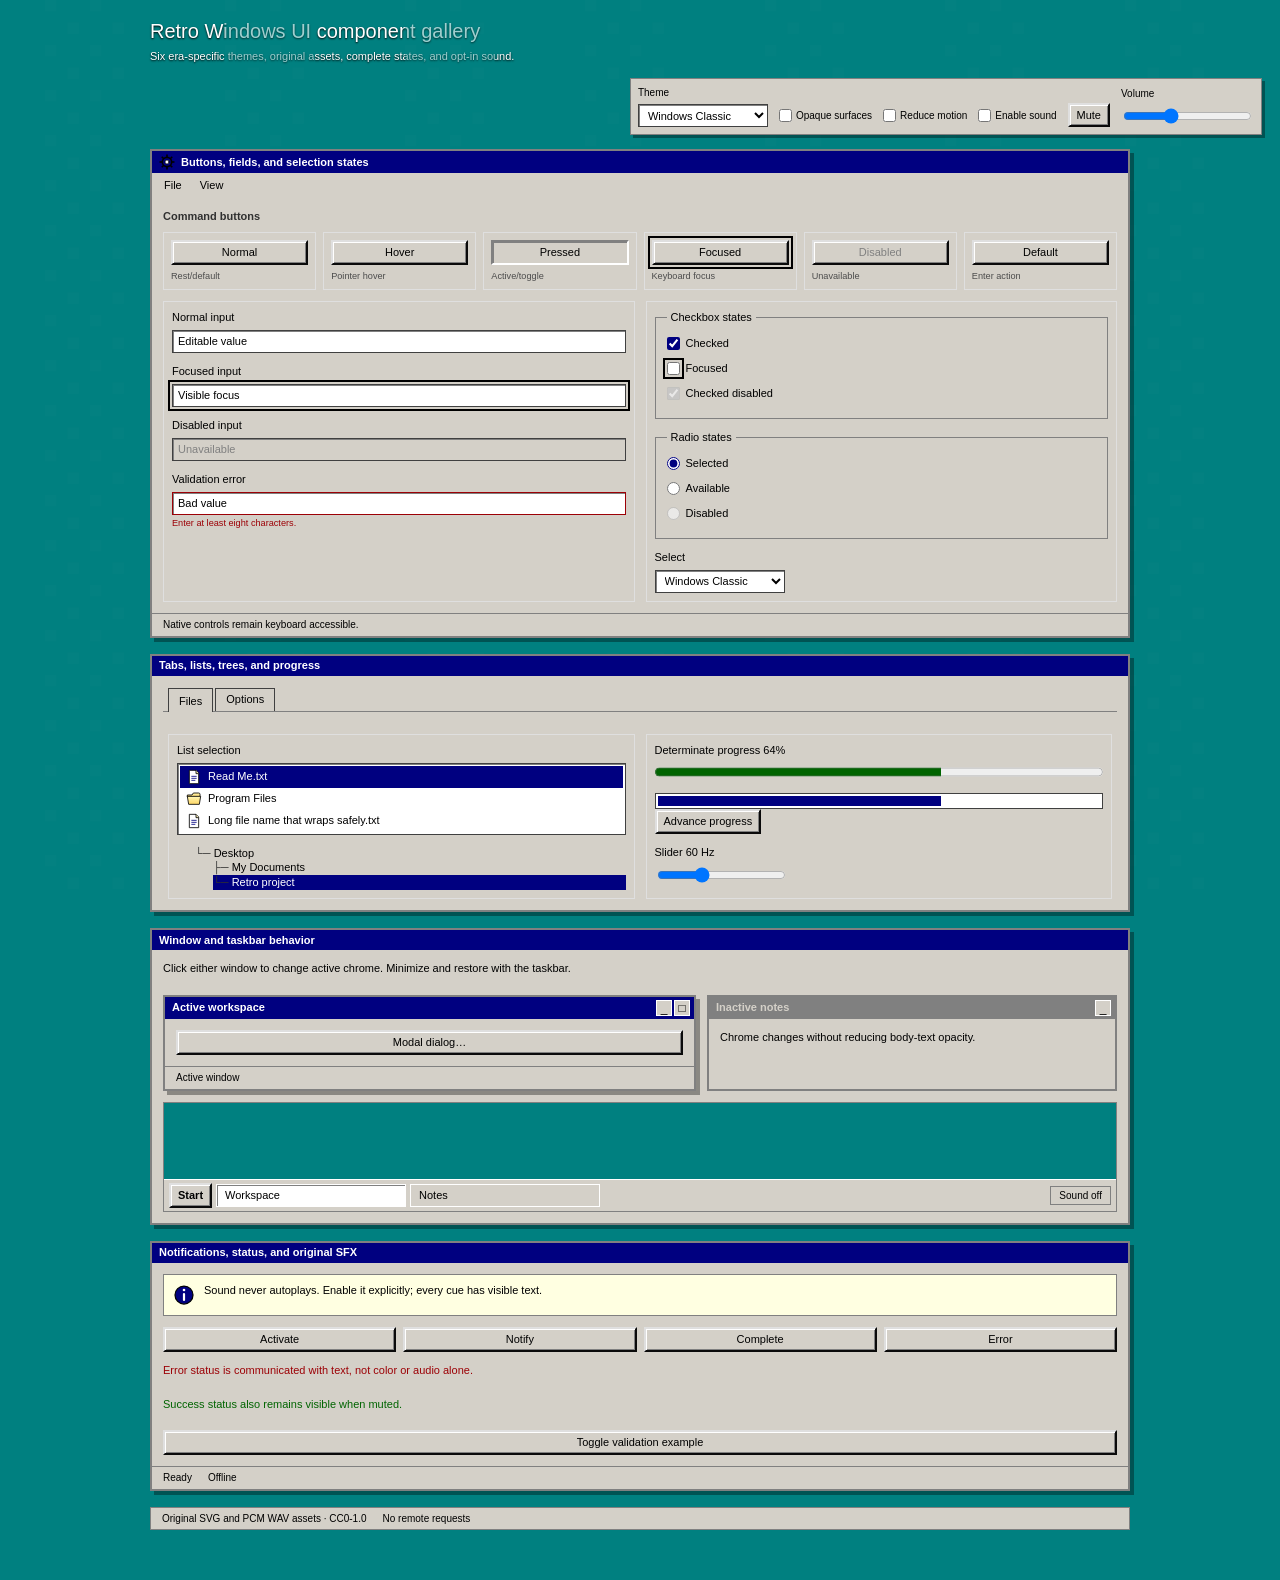
==== skills/retro-windows-ui/assets/gallery/index.html @ 2668fe07 "feat: add retro-windows-ui agent skill Portable, offline Agent Skill for faithful retro Windows UI w" ====
<!doctype html>
<html lang="en" data-theme="classic">
<head>
  <meta charset="utf-8">
  <meta name="viewport" content="width=device-width, initial-scale=1">
  <title>Retro Windows UI Component Gallery</title>
  <link rel="stylesheet" href="../tokens/themes.css">
  <link rel="stylesheet" href="../starter/starter.css">
  <link rel="stylesheet" href="gallery.css">
  <script src="../starter/starter.js" defer></script>
  <script src="gallery.js" defer></script>
</head>
<body>
  <main class="desktop" data-retro-app>
    <header class="gallery-heading">
      <h1>Retro Windows UI component gallery</h1>
      <p>Six era-specific themes, original assets, complete states, and opt-in sound.</p>
    </header>
    <aside class="preview-tools" aria-label="Gallery settings">
      <div class="field">
        <label for="theme-select">Theme</label>
        <select id="theme-select" data-theme-select>
          <option value="classic" selected>Windows Classic</option>
          <option value="xp-luna-blue">XP Luna Blue</option>
          <option value="xp-luna-olive">XP Luna Olive</option>
          <option value="xp-luna-silver">XP Luna Silver</option>
          <option value="windows-7-aero">Windows 7 Aero</option>
          <option value="windows-7-basic">Windows 7 Basic</option>
        </select>
      </div>
      <label class="check"><input id="reduced-transparency" type="checkbox" data-reduced-transparency-control> Opaque surfaces</label>
      <label class="check"><input id="reduced-motion" type="checkbox" data-reduced-motion-control> Reduce motion</label>
      <label class="check"><input id="sound-enabled" type="checkbox" data-sound-enable> Enable sound</label>
      <button class="button compact" id="mute-sound" type="button" data-mute aria-pressed="false">Mute</button>
      <div class="field"><label for="sound-volume">Volume</label><input id="sound-volume" type="range" min="0" max="100" value="35" data-volume></div>
    </aside>

    <section class="window gallery-section" aria-labelledby="controls-title" data-component="controls">
      <header class="titlebar"><img class="icon" data-icon="settings" src="../icons/classic/settings.svg" alt=""><h2 class="window-title" id="controls-title">Buttons, fields, and selection states</h2></header>
      <nav class="menubar" aria-label="Gallery menu">
        <div>
          <button class="menu-trigger" type="button" aria-expanded="false" aria-controls="file-menu">File</button>
          <div class="menu-popup" id="file-menu" role="menu" hidden>
            <button class="menu-item" role="menuitem" type="button" data-open-dialog>Open dialog…</button>
            <button class="menu-item" role="menuitem" type="button" data-feedback="Gallery settings saved" data-cue="complete">Save</button>
            <button class="menu-item" role="menuitem" type="button" disabled>Unavailable command</button>
          </div>
        </div>
        <div>
          <button class="menu-trigger" type="button" aria-expanded="false" aria-controls="view-menu">View</button>
          <div class="menu-popup" id="view-menu" role="menu" hidden>
            <button class="menu-item" role="menuitem" type="button" data-feedback="Compact view selected">Compact</button>
            <button class="menu-item" role="menuitem" type="button" data-feedback="Comfortable view selected">Comfortable</button>
          </div>
        </div>
      </nav>
      <div class="window-body">
        <div>
          <p class="component-label">Command buttons</p>
          <div class="state-grid">
            <div class="state-sample" data-state="normal"><button class="button" type="button" data-feedback="Normal button activated" data-cue="activate">Normal</button><small>Rest/default</small></div>
            <div class="state-sample" data-state="hover"><button class="button is-hover" type="button">Hover</button><small>Pointer hover</small></div>
            <div class="state-sample" data-state="pressed"><button class="button is-pressed" type="button" aria-pressed="true">Pressed</button><small>Active/toggle</small></div>
            <div class="state-sample" data-state="focused"><button class="button is-focused" type="button">Focused</button><small>Keyboard focus</small></div>
            <div class="state-sample" data-state="disabled"><button class="button" type="button" disabled>Disabled</button><small>Unavailable</small></div>
            <div class="state-sample" data-state="default"><button class="button default" type="button" data-feedback="Default action accepted" data-cue="complete">Default</button><small>Enter action</small></div>
          </div>
        </div>
        <div class="component-grid">
          <div class="component-panel">
            <div class="field" data-state="normal"><label for="normal-input">Normal input</label><input id="normal-input" type="text" value="Editable value"></div>
            <div class="field" data-state="focused"><label for="focus-input">Focused input</label><input id="focus-input" class="is-focused" type="text" value="Visible focus"></div>
            <div class="field" data-state="disabled"><label for="disabled-input">Disabled input</label><input id="disabled-input" type="text" value="Unavailable" disabled></div>
            <div class="field" data-state="error"><label for="error-input">Validation error</label><input id="error-input" class="is-error" type="text" value="Bad value" aria-invalid="true" aria-describedby="error-help"><small class="error-text" id="error-help">Enter at least eight characters.</small></div>
          </div>
          <div class="component-panel">
            <fieldset><legend>Checkbox states</legend>
              <label class="check" data-state="checked"><input type="checkbox" checked> Checked</label>
              <label class="check" data-state="focused"><input class="is-focused" type="checkbox"> Focused</label>
              <label class="check" data-state="disabled"><input type="checkbox" checked disabled> Checked disabled</label>
            </fieldset>
            <fieldset><legend>Radio states</legend>
              <label class="radio" data-state="selected"><input type="radio" name="gallery-radio" checked> Selected</label>
              <label class="radio"><input type="radio" name="gallery-radio"> Available</label>
              <label class="radio" data-state="disabled"><input type="radio" name="gallery-radio" disabled> Disabled</label>
            </fieldset>
            <div class="field"><label for="gallery-select">Select</label><select id="gallery-select"><option>Windows Classic</option><option>Windows XP</option><option>Windows 7</option></select></div>
          </div>
        </div>
      </div>
      <footer class="statusbar"><span>Native controls remain keyboard accessible.</span></footer>
    </section>

    <section class="window gallery-section" aria-labelledby="navigation-title" data-component="navigation">
      <header class="titlebar"><h2 class="window-title" id="navigation-title">Tabs, lists, trees, and progress</h2></header>
      <div class="window-body">
        <div class="tabs" role="tablist" aria-label="Navigation examples">
          <button class="tab" id="files-tab" type="button" role="tab" aria-selected="true" aria-controls="files-panel">Files</button>
          <button class="tab" id="options-tab" type="button" role="tab" aria-selected="false" aria-controls="options-panel" tabindex="-1">Options</button>
        </div>
        <section class="tab-panel" id="files-panel" role="tabpanel" aria-labelledby="files-tab">
          <div class="component-grid">
            <div class="component-panel">
              <span class="field-label" id="gallery-files-label">List selection</span>
              <ul class="listbox" role="listbox" aria-labelledby="gallery-files-label" tabindex="0" data-component="listbox">
                <li role="option" aria-selected="true"><img class="icon" data-icon="document" src="../icons/classic/document.svg" alt="">Read Me.txt</li>
                <li role="option" aria-selected="false"><img class="icon" data-icon="folder" src="../icons/classic/folder.svg" alt="">Program Files</li>
                <li role="option" aria-selected="false"><img class="icon" data-icon="document" src="../icons/classic/document.svg" alt="">Long file name that wraps safely.txt</li>
              </ul>
              <ul class="tree" aria-label="Tree example"><li>Desktop<ul class="tree"><li>My Documents</li><li class="is-selected" aria-current="true">Retro project</li></ul></li></ul>
            </div>
            <div class="component-panel">
              <div class="field"><label for="transfer-progress">Determinate progress <output id="progress-output">64%</output></label><progress id="transfer-progress" max="100" value="64">64%</progress></div>
              <div class="progress-track" aria-label="Gloss progress example"><div class="progress-fill"></div></div>
              <button class="button compact" type="button" data-progress>Advance progress</button>
              <div class="field" style="margin-top: 11px"><label for="refresh-rate">Slider <output id="refresh-output">60 Hz</output></label><input id="refresh-rate" type="range" min="30" max="120" value="60" data-output="refresh-output" data-suffix=" Hz"></div>
            </div>
          </div>
        </section>
        <section class="tab-panel" id="options-panel" role="tabpanel" aria-labelledby="options-tab" hidden>
          <p class="long-label">A selected tab stays connected to its panel. Arrow keys move between tabs, including labels that become long after localization.</p>
          <label class="check"><input type="checkbox" checked> Use period-appropriate compact spacing</label>
        </section>
      </div>
    </section>

    <section class="window gallery-section" aria-labelledby="windows-title" data-component="window-management">
      <header class="titlebar"><h2 class="window-title" id="windows-title">Window and taskbar behavior</h2></header>
      <div class="window-body">
        <p>Click either window to change active chrome. Minimize and restore with the taskbar.</p>
        <div class="window-pair">
          <section class="window active" data-window="gallery-main" aria-labelledby="main-window-title">
            <header class="titlebar"><h3 class="window-title" id="main-window-title">Active workspace</h3><div class="titlebar-actions"><button class="caption-button" type="button" data-window-action="minimize" aria-label="Minimize active workspace">_</button><button class="caption-button" type="button" data-window-action="maximize" aria-label="Maximize active workspace">□</button></div></header>
            <div class="window-body"><button class="button" type="button" data-open-dialog>Modal dialog…</button></div>
            <footer class="statusbar"><span>Active window</span></footer>
          </section>
          <section class="window inactive" data-window="gallery-notes" aria-labelledby="notes-window-title">
            <header class="titlebar"><h3 class="window-title" id="notes-window-title">Inactive notes</h3><div class="titlebar-actions"><button class="caption-button" type="button" data-window-action="minimize" aria-label="Minimize inactive notes">_</button></div></header>
            <div class="window-body"><p>Chrome changes without reducing body-text opacity.</p></div>
          </section>
        </div>
        <div class="gallery-taskbar-demo">
          <div class="taskbar" role="toolbar" aria-label="Taskbar example">
            <button class="button compact start-button" id="start-button" type="button" aria-expanded="false" aria-controls="start-menu">Start</button>
            <div class="taskbar-buttons"><button class="taskbar-button" type="button" data-task-window="gallery-main" aria-pressed="true">Workspace</button><button class="taskbar-button" type="button" data-task-window="gallery-notes" aria-pressed="false">Notes</button></div>
            <span class="tray" id="tray-status">Sound off</span>
          </div>
          <div class="menu-popup start-menu" id="start-menu" role="menu" hidden>
            <button class="menu-item" role="menuitem" type="button" data-open-dialog>Control Panel</button>
            <button class="menu-item" role="menuitem" type="button" data-feedback="Search selected" data-cue="activate">Search</button>
          </div>
        </div>
      </div>
    </section>

    <section class="window gallery-section" aria-labelledby="feedback-title" data-component="feedback">
      <header class="titlebar"><h2 class="window-title" id="feedback-title">Notifications, status, and original SFX</h2></header>
      <div class="window-body">
        <div class="notification"><img class="icon" data-icon="info" src="../icons/classic/info.svg" alt=""><span>Sound never autoplays. Enable it explicitly; every cue has visible text.</span></div>
        <div class="audio-matrix">
          <button class="button" type="button" data-feedback="Activation cue with visible status" data-cue="activate">Activate</button>
          <button class="button" type="button" data-feedback="Notification received" data-cue="notify">Notify</button>
          <button class="button" type="button" data-feedback="Operation completed" data-cue="complete">Complete</button>
          <button class="button" type="button" data-feedback="Error: the operation could not finish" data-cue="error">Error</button>
        </div>
        <p class="error-text" role="alert">Error status is communicated with text, not color or audio alone.</p>
        <p class="success-text" role="status">Success status also remains visible when muted.</p>
        <button class="button" type="button" data-show-error>Toggle validation example</button>
        <p id="dynamic-error" class="error-text" role="alert" hidden>Example validation message is now visible.</p>
      </div>
      <footer class="statusbar"><span id="status-message" role="status" aria-live="polite">Ready</span><span>Offline</span></footer>
    </section>

    <footer class="gallery-footer"><div class="statusbar"><span>Original SVG and PCM WAV assets · CC0-1.0</span><span>No remote requests</span></div></footer>
  </main>

  <dialog id="properties-dialog" aria-labelledby="dialog-title" data-component="dialog">
    <form method="dialog">
      <header class="titlebar"><h2 class="window-title" id="dialog-title">Modal Properties</h2></header>
      <div class="window-body">
        <div class="notification"><img class="icon" data-icon="info" src="../icons/classic/info.svg" alt=""><span>Tab and Shift+Tab stay inside. Escape cancels and returns focus.</span></div>
        <div class="field" style="margin-top: 11px"><label for="profile-name">Profile name</label><input id="profile-name" type="text" value="Retro workstation"></div>
        <div class="button-row"><button class="button default" value="ok" data-dialog-result="Profile saved" data-cue="complete">OK</button><button class="button" value="cancel" data-dialog-result="Changes cancelled">Cancel</button></div>
      </div>
    </form>
  </dialog>
</body>
</html>
---- skills/retro-windows-ui/assets/tokens/themes.css ----
/* Generated by tools/build_assets.py. Original CC0-1.0 theme values. */
:root { color-scheme: light; }

[data-theme="classic"] {
  --rw-font-ui: Tahoma, 'MS Sans Serif', Geneva, sans-serif;
  --rw-font-mono: 'Courier New', Courier, monospace;
  --rw-font-size: 11px;
  --rw-line-height: 1.35;
  --rw-title-size: 11px;
  --rw-title-weight: 700;
  --rw-small-size: 10px;
  --rw-surface-desktop: #008080;
  --rw-surface-window: #d4d0c8;
  --rw-surface-window-solid: #d4d0c8;
  --rw-surface-control: #d4d0c8;
  --rw-surface-input: #ffffff;
  --rw-surface-inset: #ffffff;
  --rw-surface-menu: #d4d0c8;
  --rw-surface-tooltip: #ffffe1;
  --rw-surface-overlay: rgb(0 0 0 / 35%);
  --rw-text-primary: #000000;
  --rw-text-secondary: #303030;
  --rw-text-muted: #4c4c4c;
  --rw-text-disabled: #808080;
  --rw-text-inverse: #ffffff;
  --rw-text-link: #000080;
  --rw-text-error: #9c0006;
  --rw-border-default: #404040;
  --rw-border-light: #ffffff;
  --rw-border-dark: #808080;
  --rw-border-shadow: #000000;
  --rw-border-highlight: #dfdfdf;
  --rw-bevel-outer-light: #dfdfdf;
  --rw-bevel-outer-dark: #0a0a0a;
  --rw-bevel-inner-light: #ffffff;
  --rw-bevel-inner-dark: #808080;
  --rw-bevel-pressed-light: #808080;
  --rw-bevel-pressed-dark: #ffffff;
  --rw-selection-background: #000080;
  --rw-selection-text: #ffffff;
  --rw-selection-inactive-background: #808080;
  --rw-selection-inactive-text: #ffffff;
  --rw-focus-color: #000000;
  --rw-focus-ring: 1px dotted #000000;
  --rw-focus-alternate: #ffffff;
  --rw-titlebar-active-background: #000080;
  --rw-titlebar-active-background-end: #000080;
  --rw-titlebar-active-text: #ffffff;
  --rw-titlebar-inactive-background: #808080;
  --rw-titlebar-inactive-background-end: #808080;
  --rw-titlebar-inactive-text: #d4d0c8;
  --rw-titlebar-button: #d4d0c8;
  --rw-titlebar-button-text: #000000;
  --rw-taskbar-background: #d4d0c8;
  --rw-taskbar-background-end: #d4d0c8;
  --rw-taskbar-text: #000000;
  --rw-taskbar-button: #d4d0c8;
  --rw-taskbar-active-button: #ffffff;
  --rw-taskbar-active-text: #000000;
  --rw-status-background: #d4d0c8;
  --rw-status-text: #000000;
  --rw-status-info: #000080;
  --rw-status-success: #006400;
  --rw-status-warning: #7f6000;
  --rw-status-error: #9c0006;
  --rw-control-height: 23px;
  --rw-border-width: 2px;
  --rw-bevel-width: 2px;
  --rw-titlebar-height: 20px;
  --rw-titlebar-button-size: 16px;
  --rw-taskbar-height: 30px;
  --rw-icon-size: 24px;
  --rw-checkbox-size: 13px;
  --rw-scrollbar-width: 16px;
  --rw-menu-min-width: 176px;
  --rw-focus-offset: 2px;
  --rw-space-unit: 4px;
  --rw-space-xs: 2px;
  --rw-space-sm: 4px;
  --rw-space-md: 8px;
  --rw-space-lg: 12px;
  --rw-space-xl: 16px;
  --rw-space-xxl: 24px;
  --rw-radius-none: 0px;
  --rw-radius-control: 0px;
  --rw-radius-window: 0px;
  --rw-radius-menu: 0px;
  --rw-radius-selection: 0px;
  --rw-gradient-desktop: #008080;
  --rw-gradient-title-active: none;
  --rw-gradient-title-inactive: none;
  --rw-gradient-button: none;
  --rw-gradient-taskbar: none;
  --rw-gradient-selection: none;
  --rw-gradient-progress: none;
  --rw-shadow-window: 4px 4px 0 rgb(0 0 0 / 35%);
  --rw-shadow-menu: 3px 3px 0 rgb(0 0 0 / 35%);
  --rw-shadow-focus: none;
  --rw-shadow-dialog: 6px 6px 0 rgb(0 0 0 / 40%);
  --rw-motion-fast: 0ms;
  --rw-motion-normal: 0ms;
  --rw-motion-slow: 0ms;
  --rw-motion-easing: linear;
  --rw-texture: url("../textures/classic.svg");
  --rw-backdrop-filter: none;
  --rw-control-style: bevel;
}

[data-theme="xp-luna-blue"] {
  --rw-font-ui: Tahoma, 'MS Sans Serif', Geneva, sans-serif;
  --rw-font-mono: 'Courier New', Courier, monospace;
  --rw-font-size: 11px;
  --rw-line-height: 1.35;
  --rw-title-size: 12px;
  --rw-title-weight: 700;
  --rw-small-size: 10px;
  --rw-surface-desktop: #245edb;
  --rw-surface-window: #ece9d8;
  --rw-surface-window-solid: #ece9d8;
  --rw-surface-control: #f8f8f2;
  --rw-surface-input: #ffffff;
  --rw-surface-inset: #ffffff;
  --rw-surface-menu: #ffffff;
  --rw-surface-tooltip: #ffffe1;
  --rw-surface-overlay: rgb(0 0 0 / 32%);
  --rw-text-primary: #101010;
  --rw-text-secondary: #3e3e38;
  --rw-text-muted: #55554e;
  --rw-text-disabled: #8b8b80;
  --rw-text-inverse: #ffffff;
  --rw-text-link: #0645ad;
  --rw-text-error: #a40000;
  --rw-border-default: #7f9db9;
  --rw-border-light: #ffffff;
  --rw-border-dark: #0a246a;
  --rw-border-shadow: #5d5d55;
  --rw-border-highlight: #eef4fb;
  --rw-bevel-outer-light: #ffffff;
  --rw-bevel-outer-dark: #0a246a;
  --rw-bevel-inner-light: #eef4fb;
  --rw-bevel-inner-dark: #b8b8aa;
  --rw-bevel-pressed-light: #0a246a;
  --rw-bevel-pressed-dark: #ffffff;
  --rw-selection-background: #0058e6;
  --rw-selection-text: #ffffff;
  --rw-selection-inactive-background: #c5c5ba;
  --rw-selection-inactive-text: #3d3d38;
  --rw-focus-color: #0058e6;
  --rw-focus-ring: 1px dotted #0a246a;
  --rw-focus-alternate: #ffffff;
  --rw-titlebar-active-background: #0058e6;
  --rw-titlebar-active-background-end: #3a93ff;
  --rw-titlebar-active-text: #ffffff;
  --rw-titlebar-inactive-background: #c8c8bd;
  --rw-titlebar-inactive-background-end: #f3f3ed;
  --rw-titlebar-inactive-text: #5e5e58;
  --rw-titlebar-button: #3a93ff;
  --rw-titlebar-button-text: #ffffff;
  --rw-taskbar-background: #245edb;
  --rw-taskbar-background-end: #3f8cf3;
  --rw-taskbar-text: #ffffff;
  --rw-taskbar-button: #3f8cf3;
  --rw-taskbar-active-button: #0a246a;
  --rw-taskbar-active-text: #ffffff;
  --rw-status-background: #ece9d8;
  --rw-status-text: #101010;
  --rw-status-info: #0058e6;
  --rw-status-success: #287a1e;
  --rw-status-warning: #7a5200;
  --rw-status-error: #a40000;
  --rw-control-height: 23px;
  --rw-border-width: 1px;
  --rw-bevel-width: 1px;
  --rw-titlebar-height: 28px;
  --rw-titlebar-button-size: 21px;
  --rw-taskbar-height: 34px;
  --rw-icon-size: 24px;
  --rw-checkbox-size: 14px;
  --rw-scrollbar-width: 16px;
  --rw-menu-min-width: 176px;
  --rw-focus-offset: 3px;
  --rw-space-unit: 4px;
  --rw-space-xs: 2px;
  --rw-space-sm: 4px;
  --rw-space-md: 8px;
  --rw-space-lg: 12px;
  --rw-space-xl: 16px;
  --rw-space-xxl: 24px;
  --rw-radius-none: 0px;
  --rw-radius-control: 4px;
  --rw-radius-window: 8px;
  --rw-radius-menu: 3px;
  --rw-radius-selection: 2px;
  --rw-gradient-desktop: linear-gradient(135deg, #0a246a, #245edb 55%, #eef4fb);
  --rw-gradient-title-active: linear-gradient(180deg, #3a93ff 0%, #0058e6 45%, #0a246a 100%);
  --rw-gradient-title-inactive: linear-gradient(180deg, #f3f3ed 0%, #c8c8bd 55%, #a8a89e 100%);
  --rw-gradient-button: linear-gradient(180deg, #ffffff 0%, #f4f4ed 42%, #dcdcd1 100%);
  --rw-gradient-taskbar: linear-gradient(180deg, #3f8cf3 0%, #245edb 48%, #0a246a 100%);
  --rw-gradient-selection: linear-gradient(180deg, #3a93ff, #0058e6);
  --rw-gradient-progress: linear-gradient(180deg, #b5ef8a, #42a52c 55%, #237a18);
  --rw-shadow-window: 3px 5px 12px rgb(0 0 0 / 42%);
  --rw-shadow-menu: 3px 4px 8px rgb(0 0 0 / 35%);
  --rw-shadow-focus: 0 0 0 2px #eef4fb;
  --rw-shadow-dialog: 5px 8px 18px rgb(0 0 0 / 42%);
  --rw-motion-fast: 80ms;
  --rw-motion-normal: 140ms;
  --rw-motion-slow: 220ms;
  --rw-motion-easing: ease-out;
  --rw-texture: url("../textures/xp-luna-blue.svg");
  --rw-backdrop-filter: none;
  --rw-control-style: rounded;
}

[data-theme="xp-luna-olive"] {
  --rw-font-ui: Tahoma, 'MS Sans Serif', Geneva, sans-serif;
  --rw-font-mono: 'Courier New', Courier, monospace;
  --rw-font-size: 11px;
  --rw-line-height: 1.35;
  --rw-title-size: 12px;
  --rw-title-weight: 700;
  --rw-small-size: 10px;
  --rw-surface-desktop: #658c3b;
  --rw-surface-window: #ece9d8;
  --rw-surface-window-solid: #ece9d8;
  --rw-surface-control: #f8f8f2;
  --rw-surface-input: #ffffff;
  --rw-surface-inset: #ffffff;
  --rw-surface-menu: #ffffff;
  --rw-surface-tooltip: #ffffe1;
  --rw-surface-overlay: rgb(0 0 0 / 32%);
  --rw-text-primary: #101010;
  --rw-text-secondary: #3e3e38;
  --rw-text-muted: #55554e;
  --rw-text-disabled: #8b8b80;
  --rw-text-inverse: #ffffff;
  --rw-text-link: #0645ad;
  --rw-text-error: #a40000;
  --rw-border-default: #253818;
  --rw-border-light: #ffffff;
  --rw-border-dark: #253818;
  --rw-border-shadow: #5d5d55;
  --rw-border-highlight: #f1f4e9;
  --rw-bevel-outer-light: #ffffff;
  --rw-bevel-outer-dark: #253818;
  --rw-bevel-inner-light: #f1f4e9;
  --rw-bevel-inner-dark: #b8b8aa;
  --rw-bevel-pressed-light: #253818;
  --rw-bevel-pressed-dark: #ffffff;
  --rw-selection-background: #6f8f3e;
  --rw-selection-text: #ffffff;
  --rw-selection-inactive-background: #c5c5ba;
  --rw-selection-inactive-text: #3d3d38;
  --rw-focus-color: #6f8f3e;
  --rw-focus-ring: 1px dotted #253818;
  --rw-focus-alternate: #ffffff;
  --rw-titlebar-active-background: #6f8f3e;
  --rw-titlebar-active-background-end: #a9bd7d;
  --rw-titlebar-active-text: #ffffff;
  --rw-titlebar-inactive-background: #c8c8bd;
  --rw-titlebar-inactive-background-end: #f3f3ed;
  --rw-titlebar-inactive-text: #5e5e58;
  --rw-titlebar-button: #a9bd7d;
  --rw-titlebar-button-text: #ffffff;
  --rw-taskbar-background: #658c3b;
  --rw-taskbar-background-end: #9eb86d;
  --rw-taskbar-text: #ffffff;
  --rw-taskbar-button: #9eb86d;
  --rw-taskbar-active-button: #253818;
  --rw-taskbar-active-text: #ffffff;
  --rw-status-background: #ece9d8;
  --rw-status-text: #101010;
  --rw-status-info: #6f8f3e;
  --rw-status-success: #287a1e;
  --rw-status-warning: #7a5200;
  --rw-status-error: #a40000;
  --rw-control-height: 23px;
  --rw-border-width: 1px;
  --rw-bevel-width: 1px;
  --rw-titlebar-height: 28px;
  --rw-titlebar-button-size: 21px;
  --rw-taskbar-height: 34px;
  --rw-icon-size: 24px;
  --rw-checkbox-size: 14px;
  --rw-scrollbar-width: 16px;
  --rw-menu-min-width: 176px;
  --rw-focus-offset: 3px;
  --rw-space-unit: 4px;
  --rw-space-xs: 2px;
  --rw-space-sm: 4px;
  --rw-space-md: 8px;
  --rw-space-lg: 12px;
  --rw-space-xl: 16px;
  --rw-space-xxl: 24px;
  --rw-radius-none: 0px;
  --rw-radius-control: 4px;
  --rw-radius-window: 8px;
  --rw-radius-menu: 3px;
  --rw-radius-selection: 2px;
  --rw-gradient-desktop: linear-gradient(135deg, #253818, #658c3b 55%, #f1f4e9);
  --rw-gradient-title-active: linear-gradient(180deg, #a9bd7d 0%, #6f8f3e 45%, #253818 100%);
  --rw-gradient-title-inactive: linear-gradient(180deg, #f3f3ed 0%, #c8c8bd 55%, #a8a89e 100%);
  --rw-gradient-button: linear-gradient(180deg, #ffffff 0%, #f4f4ed 42%, #dcdcd1 100%);
  --rw-gradient-taskbar: linear-gradient(180deg, #9eb86d 0%, #658c3b 48%, #253818 100%);
  --rw-gradient-selection: linear-gradient(180deg, #a9bd7d, #6f8f3e);
  --rw-gradient-progress: linear-gradient(180deg, #b5ef8a, #42a52c 55%, #237a18);
  --rw-shadow-window: 3px 5px 12px rgb(0 0 0 / 42%);
  --rw-shadow-menu: 3px 4px 8px rgb(0 0 0 / 35%);
  --rw-shadow-focus: 0 0 0 2px #f1f4e9;
  --rw-shadow-dialog: 5px 8px 18px rgb(0 0 0 / 42%);
  --rw-motion-fast: 80ms;
  --rw-motion-normal: 140ms;
  --rw-motion-slow: 220ms;
  --rw-motion-easing: ease-out;
  --rw-texture: url("../textures/xp-luna-olive.svg");
  --rw-backdrop-filter: none;
  --rw-control-style: rounded;
}

[data-theme="xp-luna-silver"] {
  --rw-font-ui: Tahoma, 'MS Sans Serif', Geneva, sans-serif;
  --rw-font-mono: 'Courier New', Courier, monospace;
  --rw-font-size: 11px;
  --rw-line-height: 1.35;
  --rw-title-size: 12px;
  --rw-title-weight: 700;
  --rw-small-size: 10px;
  --rw-surface-desktop: #8d8da7;
  --rw-surface-window: #ece9d8;
  --rw-surface-window-solid: #ece9d8;
  --rw-surface-control: #f8f8f2;
  --rw-surface-input: #ffffff;
  --rw-surface-inset: #ffffff;
  --rw-surface-menu: #ffffff;
  --rw-surface-tooltip: #ffffe1;
  --rw-surface-overlay: rgb(0 0 0 / 32%);
  --rw-text-primary: #101010;
  --rw-text-secondary: #3e3e38;
  --rw-text-muted: #55554e;
  --rw-text-disabled: #8b8b80;
  --rw-text-inverse: #ffffff;
  --rw-text-link: #0645ad;
  --rw-text-error: #a40000;
  --rw-border-default: #182036;
  --rw-border-light: #ffffff;
  --rw-border-dark: #182036;
  --rw-border-shadow: #5d5d55;
  --rw-border-highlight: #f5f5f8;
  --rw-bevel-outer-light: #ffffff;
  --rw-bevel-outer-dark: #182036;
  --rw-bevel-inner-light: #f5f5f8;
  --rw-bevel-inner-dark: #b8b8aa;
  --rw-bevel-pressed-light: #182036;
  --rw-bevel-pressed-dark: #ffffff;
  --rw-selection-background: #8d8da7;
  --rw-selection-text: #10182c;
  --rw-selection-inactive-background: #c5c5ba;
  --rw-selection-inactive-text: #3d3d38;
  --rw-focus-color: #303b6c;
  --rw-focus-ring: 1px dotted #182036;
  --rw-focus-alternate: #ffffff;
  --rw-titlebar-active-background: #8d8da7;
  --rw-titlebar-active-background-end: #c7c7d4;
  --rw-titlebar-active-text: #10182c;
  --rw-titlebar-inactive-background: #c8c8bd;
  --rw-titlebar-inactive-background-end: #f3f3ed;
  --rw-titlebar-inactive-text: #5e5e58;
  --rw-titlebar-button: #e8e8ef;
  --rw-titlebar-button-text: #10182c;
  --rw-taskbar-background: #8d8da7;
  --rw-taskbar-background-end: #e3e3ed;
  --rw-taskbar-text: #ffffff;
  --rw-taskbar-button: #e3e3ed;
  --rw-taskbar-active-button: #182036;
  --rw-taskbar-active-text: #ffffff;
  --rw-status-background: #ece9d8;
  --rw-status-text: #101010;
  --rw-status-info: #8d8da7;
  --rw-status-success: #287a1e;
  --rw-status-warning: #7a5200;
  --rw-status-error: #a40000;
  --rw-control-height: 23px;
  --rw-border-width: 1px;
  --rw-bevel-width: 1px;
  --rw-titlebar-height: 28px;
  --rw-titlebar-button-size: 21px;
  --rw-taskbar-height: 34px;
  --rw-icon-size: 24px;
  --rw-checkbox-size: 14px;
  --rw-scrollbar-width: 16px;
  --rw-menu-min-width: 176px;
  --rw-focus-offset: 3px;
  --rw-space-unit: 4px;
  --rw-space-xs: 2px;
  --rw-space-sm: 4px;
  --rw-space-md: 8px;
  --rw-space-lg: 12px;
  --rw-space-xl: 16px;
  --rw-space-xxl: 24px;
  --rw-radius-none: 0px;
  --rw-radius-control: 4px;
  --rw-radius-window: 8px;
  --rw-radius-menu: 3px;
  --rw-radius-selection: 2px;
  --rw-gradient-desktop: linear-gradient(135deg, #182036, #8d8da7 55%, #f5f5f8);
  --rw-gradient-title-active: linear-gradient(180deg, #e3e3ed 0%, #c7c7d4 45%, #8d8da7 100%);
  --rw-gradient-title-inactive: linear-gradient(180deg, #f3f3ed 0%, #c8c8bd 55%, #a8a89e 100%);
  --rw-gradient-button: linear-gradient(180deg, #ffffff 0%, #f4f4ed 42%, #dcdcd1 100%);
  --rw-gradient-taskbar: linear-gradient(180deg, #e3e3ed 0%, #8d8da7 48%, #182036 100%);
  --rw-gradient-selection: linear-gradient(180deg, #c7c7d4, #8d8da7);
  --rw-gradient-progress: linear-gradient(180deg, #b5ef8a, #42a52c 55%, #237a18);
  --rw-shadow-window: 3px 5px 12px rgb(0 0 0 / 42%);
  --rw-shadow-menu: 3px 4px 8px rgb(0 0 0 / 35%);
  --rw-shadow-focus: 0 0 0 2px #f5f5f8;
  --rw-shadow-dialog: 5px 8px 18px rgb(0 0 0 / 42%);
  --rw-motion-fast: 80ms;
  --rw-motion-normal: 140ms;
  --rw-motion-slow: 220ms;
  --rw-motion-easing: ease-out;
  --rw-texture: url("../textures/xp-luna-silver.svg");
  --rw-backdrop-filter: none;
  --rw-control-style: rounded;
}

[data-theme="windows-7-aero"] {
  --rw-font-ui: 'Segoe UI', Tahoma, Geneva, sans-serif;
  --rw-font-mono: 'Courier New', Courier, monospace;
  --rw-font-size: 12px;
  --rw-line-height: 1.4;
  --rw-title-size: 12px;
  --rw-title-weight: 400;
  --rw-small-size: 10px;
  --rw-surface-desktop: #214f70;
  --rw-surface-window: rgb(239 248 252 / 82%);
  --rw-surface-window-solid: #eef3f5;
  --rw-surface-control: #f4f8fa;
  --rw-surface-input: #ffffff;
  --rw-surface-inset: #ffffff;
  --rw-surface-menu: rgb(248 252 255 / 94%);
  --rw-surface-tooltip: #ffffe1;
  --rw-surface-overlay: rgb(3 18 30 / 42%);
  --rw-text-primary: #17232b;
  --rw-text-secondary: #34444e;
  --rw-text-muted: #4d5b63;
  --rw-text-disabled: #7b858a;
  --rw-text-inverse: #ffffff;
  --rw-text-link: #0645ad;
  --rw-text-error: #a40000;
  --rw-border-default: #6f8794;
  --rw-border-light: #ffffff;
  --rw-border-dark: #365265;
  --rw-border-shadow: #243b49;
  --rw-border-highlight: #d9f0fa;
  --rw-bevel-outer-light: #ffffff;
  --rw-bevel-outer-dark: #547487;
  --rw-bevel-inner-light: #eaf8ff;
  --rw-bevel-inner-dark: #9db6c4;
  --rw-bevel-pressed-light: #7faabd;
  --rw-bevel-pressed-dark: #ffffff;
  --rw-selection-background: #b7def3;
  --rw-selection-text: #102b40;
  --rw-selection-inactive-background: #d7dde0;
  --rw-selection-inactive-text: #4b555b;
  --rw-focus-color: #177da8;
  --rw-focus-ring: 1px dotted #176785;
  --rw-focus-alternate: #ffffff;
  --rw-titlebar-active-background: rgb(220 240 250 / 66%);
  --rw-titlebar-active-background-end: #a8d2e5;
  --rw-titlebar-active-text: #102b40;
  --rw-titlebar-inactive-background: #d5dde1;
  --rw-titlebar-inactive-background-end: #edf1f3;
  --rw-titlebar-inactive-text: #53616a;
  --rw-titlebar-button: #d7edf6;
  --rw-titlebar-button-text: #17394e;
  --rw-taskbar-background: rgb(15 35 50 / 86%);
  --rw-taskbar-background-end: #527b93;
  --rw-taskbar-text: #ffffff;
  --rw-taskbar-button: #416a84;
  --rw-taskbar-active-button: #7298ad;
  --rw-taskbar-active-text: #ffffff;
  --rw-status-background: #e5f0f5;
  --rw-status-text: #17232b;
  --rw-status-info: #146b91;
  --rw-status-success: #26732d;
  --rw-status-warning: #795400;
  --rw-status-error: #a40000;
  --rw-control-height: 23px;
  --rw-border-width: 1px;
  --rw-bevel-width: 1px;
  --rw-titlebar-height: 30px;
  --rw-titlebar-button-size: 28px;
  --rw-taskbar-height: 40px;
  --rw-icon-size: 24px;
  --rw-checkbox-size: 15px;
  --rw-scrollbar-width: 17px;
  --rw-menu-min-width: 176px;
  --rw-focus-offset: 3px;
  --rw-space-unit: 4px;
  --rw-space-xs: 2px;
  --rw-space-sm: 4px;
  --rw-space-md: 8px;
  --rw-space-lg: 12px;
  --rw-space-xl: 16px;
  --rw-space-xxl: 24px;
  --rw-radius-none: 0px;
  --rw-radius-control: 3px;
  --rw-radius-window: 8px;
  --rw-radius-menu: 4px;
  --rw-radius-selection: 2px;
  --rw-gradient-desktop: radial-gradient(circle at 70% 20%, #4c89a9 0%, #214f70 42%, #102f4b 100%);
  --rw-gradient-title-active: linear-gradient(135deg, rgb(255 255 255 / 78%), rgb(174 217 237 / 42%));
  --rw-gradient-title-inactive: linear-gradient(180deg, rgb(242 246 248 / 72%), rgb(204 214 220 / 55%));
  --rw-gradient-button: linear-gradient(180deg, rgb(255 255 255 / 92%), rgb(218 235 244 / 76%));
  --rw-gradient-taskbar: linear-gradient(180deg, rgb(93 133 156 / 60%), rgb(7 23 35 / 90%));
  --rw-gradient-selection: linear-gradient(180deg, #dceffc, #a9d7f2);
  --rw-gradient-progress: linear-gradient(180deg, #a9e9f5, #2ca8ca 55%, #167a9c);
  --rw-shadow-window: 0 12px 36px rgb(0 15 28 / 48%), 0 0 0 1px rgb(255 255 255 / 38%);
  --rw-shadow-menu: 0 6px 18px rgb(0 0 0 / 32%);
  --rw-shadow-focus: 0 0 5px rgb(77 177 220 / 75%);
  --rw-shadow-dialog: 0 16px 42px rgb(0 0 0 / 48%);
  --rw-motion-fast: 100ms;
  --rw-motion-normal: 180ms;
  --rw-motion-slow: 280ms;
  --rw-motion-easing: cubic-bezier(.2,.7,.2,1);
  --rw-texture: url("../textures/windows-7-aero.svg");
  --rw-backdrop-filter: blur(12px) saturate(125%);
  --rw-control-style: glass;
}

[data-theme="windows-7-basic"] {
  --rw-font-ui: 'Segoe UI', Tahoma, Geneva, sans-serif;
  --rw-font-mono: 'Courier New', Courier, monospace;
  --rw-font-size: 12px;
  --rw-line-height: 1.4;
  --rw-title-size: 12px;
  --rw-title-weight: 400;
  --rw-small-size: 10px;
  --rw-surface-desktop: #214f70;
  --rw-surface-window: #f0f0f0;
  --rw-surface-window-solid: #f0f0f0;
  --rw-surface-control: #f0f0f0;
  --rw-surface-input: #ffffff;
  --rw-surface-inset: #ffffff;
  --rw-surface-menu: #f0f0f0;
  --rw-surface-tooltip: #ffffe1;
  --rw-surface-overlay: rgb(3 18 30 / 42%);
  --rw-text-primary: #17232b;
  --rw-text-secondary: #34444e;
  --rw-text-muted: #4d5b63;
  --rw-text-disabled: #7b858a;
  --rw-text-inverse: #ffffff;
  --rw-text-link: #0645ad;
  --rw-text-error: #a40000;
  --rw-border-default: #707070;
  --rw-border-light: #ffffff;
  --rw-border-dark: #4d4d4d;
  --rw-border-shadow: #243b49;
  --rw-border-highlight: #d9f0fa;
  --rw-bevel-outer-light: #ffffff;
  --rw-bevel-outer-dark: #a0a0a0;
  --rw-bevel-inner-light: #eaf8ff;
  --rw-bevel-inner-dark: #a0a0a0;
  --rw-bevel-pressed-light: #7faabd;
  --rw-bevel-pressed-dark: #ffffff;
  --rw-selection-background: #b7def3;
  --rw-selection-text: #102b40;
  --rw-selection-inactive-background: #d7dde0;
  --rw-selection-inactive-text: #4b555b;
  --rw-focus-color: #177da8;
  --rw-focus-ring: 1px dotted #176785;
  --rw-focus-alternate: #ffffff;
  --rw-titlebar-active-background: #456f96;
  --rw-titlebar-active-background-end: #668faf;
  --rw-titlebar-active-text: #ffffff;
  --rw-titlebar-inactive-background: #d5dde1;
  --rw-titlebar-inactive-background-end: #edf1f3;
  --rw-titlebar-inactive-text: #53616a;
  --rw-titlebar-button: #668faf;
  --rw-titlebar-button-text: #ffffff;
  --rw-taskbar-background: #294c68;
  --rw-taskbar-background-end: #416a89;
  --rw-taskbar-text: #ffffff;
  --rw-taskbar-button: #416a89;
  --rw-taskbar-active-button: #668ca6;
  --rw-taskbar-active-text: #ffffff;
  --rw-status-background: #f0f0f0;
  --rw-status-text: #17232b;
  --rw-status-info: #146b91;
  --rw-status-success: #26732d;
  --rw-status-warning: #795400;
  --rw-status-error: #a40000;
  --rw-control-height: 23px;
  --rw-border-width: 1px;
  --rw-bevel-width: 1px;
  --rw-titlebar-height: 30px;
  --rw-titlebar-button-size: 28px;
  --rw-taskbar-height: 40px;
  --rw-icon-size: 24px;
  --rw-checkbox-size: 15px;
  --rw-scrollbar-width: 17px;
  --rw-menu-min-width: 176px;
  --rw-focus-offset: 3px;
  --rw-space-unit: 4px;
  --rw-space-xs: 2px;
  --rw-space-sm: 4px;
  --rw-space-md: 8px;
  --rw-space-lg: 12px;
  --rw-space-xl: 16px;
  --rw-space-xxl: 24px;
  --rw-radius-none: 0px;
  --rw-radius-control: 3px;
  --rw-radius-window: 5px;
  --rw-radius-menu: 4px;
  --rw-radius-selection: 2px;
  --rw-gradient-desktop: linear-gradient(135deg, #527f9b, #244a68 60%, #183a56);
  --rw-gradient-title-active: linear-gradient(180deg, #668faf, #345f86);
  --rw-gradient-title-inactive: linear-gradient(180deg, #c2cbd1, #9aa8b1);
  --rw-gradient-button: linear-gradient(180deg, #ffffff, #dcdcdc);
  --rw-gradient-taskbar: linear-gradient(180deg, #416a89, #203f58);
  --rw-gradient-selection: linear-gradient(180deg, #dceffc, #a9d7f2);
  --rw-gradient-progress: linear-gradient(180deg, #a9e9f5, #2ca8ca 55%, #167a9c);
  --rw-shadow-window: 0 5px 16px rgb(0 0 0 / 38%);
  --rw-shadow-menu: 0 6px 18px rgb(0 0 0 / 32%);
  --rw-shadow-focus: 0 0 5px rgb(77 177 220 / 75%);
  --rw-shadow-dialog: 0 16px 42px rgb(0 0 0 / 48%);
  --rw-motion-fast: 100ms;
  --rw-motion-normal: 180ms;
  --rw-motion-slow: 280ms;
  --rw-motion-easing: cubic-bezier(.2,.7,.2,1);
  --rw-texture: url("../textures/windows-7-basic.svg");
  --rw-backdrop-filter: none;
  --rw-control-style: rounded;
}

/* User and OS accessibility overrides retain opaque, readable surfaces. */
[data-theme][data-reduce-transparency="true"] {
  --rw-surface-window: var(--rw-surface-window-solid);
  --rw-surface-menu: var(--rw-surface-window-solid);
  --rw-taskbar-background: #294c68;
  --rw-titlebar-active-background: #456f96;
  --rw-titlebar-active-text: #ffffff;
  --rw-backdrop-filter: none;
  --rw-texture: none;
}
[data-theme][data-reduce-motion="true"] {
  --rw-motion-fast: 0ms; --rw-motion-normal: 0ms; --rw-motion-slow: 0ms;
}
@media (prefers-reduced-motion: reduce) {
  [data-theme] { --rw-motion-fast: 0ms; --rw-motion-normal: 0ms; --rw-motion-slow: 0ms; }
}
---- skills/retro-windows-ui/assets/starter/starter.css ----
* { box-sizing: border-box; }
html { min-width: 320px; background: #182c3c; }
body {
  margin: 0;
  color: var(--rw-text-primary);
  font-family: var(--rw-font-ui);
  font-size: var(--rw-font-size);
  line-height: var(--rw-line-height);
}
button, input, select, textarea { font: inherit; }
button, select, input[type="checkbox"], input[type="radio"], input[type="range"] { cursor: pointer; }
button:disabled, input:disabled, select:disabled { cursor: default; }
button:focus-visible, input:focus-visible, select:focus-visible, textarea:focus-visible,
[tabindex]:focus-visible, a:focus-visible {
  outline: 2px solid var(--rw-focus-color);
  outline-offset: var(--rw-focus-offset);
}
[data-theme="classic"] button:focus-visible, [data-theme="classic"] [tabindex]:focus-visible {
  outline: var(--rw-focus-ring);
  outline-offset: 2px;
}
[hidden] { display: none !important; }
.icon { width: var(--rw-icon-size); height: var(--rw-icon-size); flex: 0 0 auto; fill: none; }
.sr-only {
  position: absolute; width: 1px; height: 1px; padding: 0; margin: -1px;
  overflow: hidden; clip: rect(0, 0, 0, 0); white-space: nowrap; border: 0;
}
.desktop {
  position: relative;
  min-height: 100vh;
  padding: 18px 18px calc(var(--rw-taskbar-height) + 20px);
  overflow: hidden;
  background: var(--rw-gradient-desktop);
}
.desktop::before {
  content: ""; position: fixed; inset: 0; pointer-events: none;
  background-image: var(--rw-texture); background-size: 180px 90px; opacity: .38;
}
.preview-tools {
  position: relative; z-index: 20; display: flex; flex-wrap: wrap; align-items: end; gap: 7px 11px;
  width: fit-content; max-width: 100%; margin: 0 0 14px auto; padding: 7px;
  background: var(--rw-surface-window-solid); border: 1px solid var(--rw-border-dark);
  border-radius: var(--rw-radius-control); box-shadow: var(--rw-shadow-menu);
}
.preview-tools .field { margin: 0; }
.preview-tools label { display: block; margin-bottom: 2px; font-size: var(--rw-small-size); }
.preview-tools .check { display: flex; align-items: center; gap: 4px; min-height: 23px; margin: 0; }
.window {
  position: relative; z-index: 2; display: flex; flex-direction: column;
  width: min(760px, calc(100vw - 36px)); min-width: 0; margin: 0 auto 16px;
  background: var(--rw-surface-window); border: var(--rw-border-width) solid var(--rw-border-dark);
  border-radius: var(--rw-radius-window); box-shadow: var(--rw-shadow-window);
  overflow: visible; backdrop-filter: var(--rw-backdrop-filter);
  transition: border-color var(--rw-motion-fast) var(--rw-motion-easing);
}
.window.secondary { width: min(520px, calc(100vw - 56px)); margin: 0 4% 20px auto; }
.window.active { z-index: 5; }
.window.inactive { box-shadow: none; }
.window.maximized { width: calc(100vw - 36px); min-height: calc(100vh - var(--rw-taskbar-height) - 110px); margin: 0 auto 16px; }
.titlebar {
  display: flex; align-items: center; gap: 6px; min-height: var(--rw-titlebar-height);
  padding: 3px 4px 3px 7px; color: var(--rw-titlebar-active-text);
  background: var(--rw-titlebar-active-background); background-image: var(--rw-gradient-title-active);
  border-radius: calc(var(--rw-radius-window) - 2px) calc(var(--rw-radius-window) - 2px) 0 0;
}
.inactive > .titlebar {
  color: var(--rw-titlebar-inactive-text); background: var(--rw-titlebar-inactive-background);
  background-image: var(--rw-gradient-title-inactive);
}
.titlebar .icon { width: 16px; height: 16px; }
.window-title {
  flex: 1; min-width: 0; margin: 0; overflow: hidden; text-overflow: ellipsis; white-space: nowrap;
  font-size: var(--rw-title-size); font-weight: var(--rw-title-weight); line-height: 1.2;
}
.titlebar-actions { display: flex; gap: 2px; }
.caption-button {
  display: inline-grid; place-items: center; width: var(--rw-titlebar-button-size); height: var(--rw-titlebar-button-size);
  min-width: 16px; min-height: 14px; padding: 0; color: var(--rw-titlebar-button-text);
  background: var(--rw-titlebar-button); border: 1px solid var(--rw-border-light);
  border-radius: var(--rw-radius-control); font-family: Arial, sans-serif; font-size: 12px; line-height: 1;
}
.caption-button:active { transform: translateY(1px); }
.menubar { position: relative; display: flex; gap: 2px; padding: 2px 4px; background: var(--rw-surface-menu); }
.menu-trigger, .menubutton {
  min-height: 21px; padding: 2px 7px; color: var(--rw-text-primary); background: transparent;
  border: 1px solid transparent; border-radius: var(--rw-radius-control);
}
.menu-trigger:hover, .menu-trigger[aria-expanded="true"] { background: var(--rw-selection-background); color: var(--rw-selection-text); }
.menu-popup {
  position: absolute; z-index: 50; min-width: var(--rw-menu-min-width); padding: 3px;
  color: var(--rw-text-primary); background: var(--rw-surface-menu); border: 1px solid var(--rw-border-dark);
  border-radius: var(--rw-radius-menu); box-shadow: var(--rw-shadow-menu); backdrop-filter: var(--rw-backdrop-filter);
}
.menubar .menu-popup { top: 100%; left: 0; }
.menu-item {
  display: flex; align-items: center; gap: 8px; width: 100%; min-height: 23px; padding: 3px 10px;
  color: var(--rw-text-primary); text-align: left; background: transparent; border: 0;
  border-radius: var(--rw-radius-selection);
}
.menu-item:hover, .menu-item:focus, .menu-item.active { color: var(--rw-selection-text); background: var(--rw-selection-background); background-image: var(--rw-gradient-selection); outline: none; }
.menu-item:disabled { color: var(--rw-text-disabled); background: transparent; }
.menu-separator { height: 1px; margin: 3px 5px; background: var(--rw-border-dark); }
.toolbar { display: flex; align-items: center; gap: 5px; padding: 5px 7px; border-top: 1px solid var(--rw-border-light); border-bottom: 1px solid var(--rw-border-dark); }
.toolbar .button { min-width: 0; }
.window-body { padding: 11px; background: var(--rw-surface-window-solid); }
.window-body p { margin: 0 0 8px; }
.main-instruction { color: var(--rw-text-secondary); font-size: calc(var(--rw-font-size) + 2px); }
.button {
  min-width: 75px; min-height: var(--rw-control-height); padding: 3px 12px;
  color: var(--rw-text-primary); background: var(--rw-surface-control); background-image: var(--rw-gradient-button);
  border: var(--rw-border-width) solid var(--rw-border-default); border-radius: var(--rw-radius-control);
  box-shadow: inset 1px 1px var(--rw-border-light); transition: background var(--rw-motion-fast) var(--rw-motion-easing);
}
.button:hover:not(:disabled), .button.is-hover { border-color: var(--rw-focus-color); }
.button:active:not(:disabled), .button.is-pressed, .button[aria-pressed="true"] {
  background-image: none; box-shadow: inset 2px 2px var(--rw-bevel-inner-dark); border-color: var(--rw-bevel-pressed-light);
}
.button.default { border-color: var(--rw-focus-color); box-shadow: inset 0 0 0 1px var(--rw-focus-color); }
.button:disabled, .button.is-disabled { color: var(--rw-text-disabled); background-image: none; box-shadow: none; border-color: var(--rw-border-dark); }
.button.compact { min-width: 0; padding: 3px 7px; }
.button-row { display: flex; flex-wrap: wrap; justify-content: flex-end; gap: 7px; margin-top: 11px; }
[data-theme="classic"] .button, [data-theme="classic"] .raised {
  border-color: var(--rw-bevel-outer-light) var(--rw-bevel-outer-dark) var(--rw-bevel-outer-dark) var(--rw-bevel-outer-light);
  box-shadow: inset 1px 1px var(--rw-bevel-inner-light), inset -1px -1px var(--rw-bevel-inner-dark);
}
[data-theme="classic"] .button:active:not(:disabled), [data-theme="classic"] .button.is-pressed {
  border-color: var(--rw-bevel-pressed-light) var(--rw-bevel-pressed-dark) var(--rw-bevel-pressed-dark) var(--rw-bevel-pressed-light);
  box-shadow: inset 1px 1px var(--rw-bevel-inner-dark);
}
.field { margin: 0 0 11px; }
.field > label, .field-label { display: block; margin-bottom: 5px; }
input[type="text"], input[type="search"], select, textarea, .input-like {
  width: 100%; min-height: var(--rw-control-height); padding: 3px 5px; color: var(--rw-text-primary);
  background: var(--rw-surface-input); border: 1px solid var(--rw-border-default); border-radius: 0;
  box-shadow: inset 1px 1px var(--rw-bevel-inner-dark);
}
textarea { min-height: 64px; resize: vertical; }
input:disabled, select:disabled, textarea:disabled { color: var(--rw-text-disabled); background: var(--rw-surface-window); }
select { width: auto; min-width: 130px; }
.preview-tools select { max-width: 170px; }
.check, .radio { display: flex; align-items: center; gap: 6px; min-height: 20px; margin: 0 0 5px; }
input[type="checkbox"], input[type="radio"] { width: var(--rw-checkbox-size); height: var(--rw-checkbox-size); margin: 0; accent-color: var(--rw-selection-background); }
.inline-fields { display: flex; flex-wrap: wrap; align-items: center; gap: 7px 11px; }
.inline-fields .field { margin-bottom: 0; }
.grid-2 { display: grid; grid-template-columns: minmax(0, 1fr) minmax(0, 1fr); gap: 11px; }
fieldset { min-width: 0; margin: 0 0 11px; padding: 8px 11px 10px; border: 1px solid var(--rw-border-dark); border-radius: var(--rw-radius-control); }
legend { padding: 0 4px; }
.tabs { display: flex; align-items: end; gap: 2px; padding: 0 5px; border-bottom: 1px solid var(--rw-border-dark); }
.tab {
  min-height: 23px; padding: 3px 10px; color: var(--rw-text-primary); background: var(--rw-surface-control);
  border: 1px solid var(--rw-border-default); border-bottom: 0; border-radius: var(--rw-radius-control) var(--rw-radius-control) 0 0;
}
.tab[aria-selected="true"] { position: relative; top: 1px; padding-top: 5px; background: var(--rw-surface-window-solid); }
.tab-panel { padding: 11px 5px 0; }
.listbox {
  max-height: 130px; margin: 0; padding: 2px; overflow: auto; list-style: none;
  background: var(--rw-surface-input); border: 1px solid var(--rw-border-default); box-shadow: inset 1px 1px var(--rw-bevel-inner-dark);
}
.listbox li { display: flex; align-items: center; gap: 6px; min-height: 22px; padding: 2px 6px; }
.listbox li[aria-selected="true"] { color: var(--rw-selection-text); background: var(--rw-selection-background); background-image: var(--rw-gradient-selection); }
.listbox .icon { width: 16px; height: 16px; }
progress { width: 100%; height: 18px; accent-color: var(--rw-status-success); }
.progress-track { height: 16px; padding: 2px; background: var(--rw-surface-input); border: 1px solid var(--rw-border-default); }
.progress-fill {
  width: 64%; height: 100%; background-color: var(--rw-selection-background);
  background-image: var(--rw-gradient-progress);
}
.statusbar {
  display: flex; align-items: center; gap: 6px; min-height: 23px; padding: 2px 6px;
  color: var(--rw-status-text); background: var(--rw-status-background); border-top: 1px solid var(--rw-border-dark);
  font-size: var(--rw-small-size);
}
.statusbar > * { padding: 1px 5px; }
.status-success { color: var(--rw-status-success); }
.status-error { color: var(--rw-status-error); }
.taskbar {
  position: fixed; z-index: 40; left: 0; right: 0; bottom: 0; display: flex; align-items: center; gap: 4px;
  min-height: var(--rw-taskbar-height); padding: 3px 5px; color: var(--rw-taskbar-text);
  background: var(--rw-taskbar-background); background-image: var(--rw-gradient-taskbar); border-top: 1px solid var(--rw-border-light);
}
.start-button { font-weight: 700; }
.taskbar-buttons { display: flex; flex: 1; gap: 4px; min-width: 0; }
.taskbar-button {
  flex: 0 1 190px; min-width: 70px; min-height: 23px; padding: 3px 8px; overflow: hidden; text-overflow: ellipsis; white-space: nowrap;
  color: var(--rw-taskbar-text); text-align: left; background: var(--rw-taskbar-button); border: 1px solid var(--rw-border-light);
  border-radius: var(--rw-radius-control);
}
.taskbar-button[aria-pressed="true"] { color: var(--rw-taskbar-active-text); background: var(--rw-taskbar-active-button); box-shadow: inset 1px 1px var(--rw-border-dark); }
.tray { flex: 0 0 auto; padding: 2px 8px; border: 1px solid var(--rw-border-dark); font-size: var(--rw-small-size); }
.start-menu { left: 5px; bottom: calc(var(--rw-taskbar-height) + 2px); width: 230px; }
.start-menu .menu-item { min-height: 30px; }
dialog {
  width: min(440px, calc(100vw - 32px)); padding: 0; color: var(--rw-text-primary);
  background: var(--rw-surface-window-solid); border: var(--rw-border-width) solid var(--rw-border-dark);
  border-radius: var(--rw-radius-window); box-shadow: var(--rw-shadow-dialog);
}
dialog::backdrop { background: var(--rw-surface-overlay); }
dialog .window-body { max-height: 65vh; overflow: auto; }
.notification { display: flex; align-items: start; gap: 8px; padding: 8px; background: var(--rw-surface-tooltip); border: 1px solid var(--rw-border-dark); border-radius: var(--rw-radius-control); }
.state-grid { display: grid; grid-template-columns: repeat(auto-fit, minmax(150px, 1fr)); gap: 7px; }
.state-sample { display: grid; gap: 5px; align-content: start; padding: 7px; border: 1px solid var(--rw-border-highlight); }
.state-sample > small { color: var(--rw-text-muted); }
.gallery-section { margin-bottom: 16px; }
.gallery-section .window-body { display: grid; gap: 11px; }
.long-label { overflow-wrap: anywhere; }
[data-reduced-transparency="true"] .window, [data-reduced-transparency="true"] .menubar,
[data-reduced-transparency="true"] .menu-popup { background: var(--rw-surface-window-solid); backdrop-filter: none !important; }
[data-reduced-motion="true"] *, [data-reduced-motion="true"] *::before, [data-reduced-motion="true"] *::after { animation: none !important; transition: none !important; }
@media (prefers-reduced-motion: reduce) { *, *::before, *::after { animation: none !important; transition: none !important; } }
@media (max-width: 700px) {
  .desktop { padding: 8px 8px calc(var(--rw-taskbar-height) + 12px); }
  .window, .window.secondary { width: 100%; margin: 0 0 10px; }
  .preview-tools { margin-left: 0; }
  .grid-2 { grid-template-columns: 1fr; }
  .taskbar-button { min-width: 45px; }
  .tray { display: none; }
}
@media (forced-colors: active) {
  .window, .button, .menu-popup, .titlebar, .taskbar, input, select, textarea { border-color: ButtonText; }
  button:focus-visible, [tabindex]:focus-visible { outline: 2px solid Highlight; }
}
---- skills/retro-windows-ui/assets/gallery/gallery.css ----
.gallery-heading { width: min(980px, 100%); margin: 0 auto 14px; color: #fff; text-shadow: 0 1px 2px #000; }
.gallery-heading h1 { margin: 0 0 4px; font-size: 20px; font-weight: 400; }
.gallery-heading p { margin: 0; }
.gallery-section { width: min(980px, calc(100vw - 36px)); }
.gallery-section > .titlebar h2 { font-weight: 700; }
.component-label { margin: 0; color: var(--rw-text-secondary); font-weight: 700; }
.component-grid { display: grid; grid-template-columns: repeat(auto-fit, minmax(240px, 1fr)); gap: 11px; }
.component-panel { min-width: 0; padding: 8px; background: var(--rw-surface-window-solid); border: 1px solid var(--rw-border-highlight); }
.component-panel > :last-child { margin-bottom: 0; }
.is-focused { outline: 2px solid var(--rw-focus-color) !important; outline-offset: var(--rw-focus-offset); }
.is-selected { color: var(--rw-selection-text) !important; background: var(--rw-selection-background) !important; background-image: var(--rw-gradient-selection) !important; }
.is-error { border-color: var(--rw-status-error) !important; }
.error-text { color: var(--rw-status-error); }
.success-text { color: var(--rw-status-success); }
.tree { padding-left: 18px; }
.tree li { list-style: none; }
.tree li::before { content: "├─ "; color: var(--rw-text-secondary); }
.tree li:last-child::before { content: "└─ "; }
.window-pair { display: grid; grid-template-columns: minmax(0, 1.3fr) minmax(0, 1fr); gap: 11px; }
.window-pair .window { width: 100%; margin: 0; }
.gallery-taskbar-demo { position: relative; min-height: 110px; padding-bottom: 0; overflow: hidden; background: var(--rw-gradient-desktop); border: 1px solid var(--rw-border-dark); }
.gallery-taskbar-demo .taskbar { position: absolute; }
.gallery-taskbar-demo .start-menu { position: absolute; }
.audio-matrix { display: grid; grid-template-columns: repeat(auto-fit, minmax(160px, 1fr)); gap: 7px; }
.audio-matrix .button { width: 100%; }
.gallery-footer { width: min(980px, calc(100vw - 36px)); margin: 0 auto; }
.gallery-footer .statusbar { border: 1px solid var(--rw-border-dark); }
@media (max-width: 650px) {
  .window-pair { grid-template-columns: 1fr; }
  .gallery-section, .gallery-footer { width: 100%; }
}
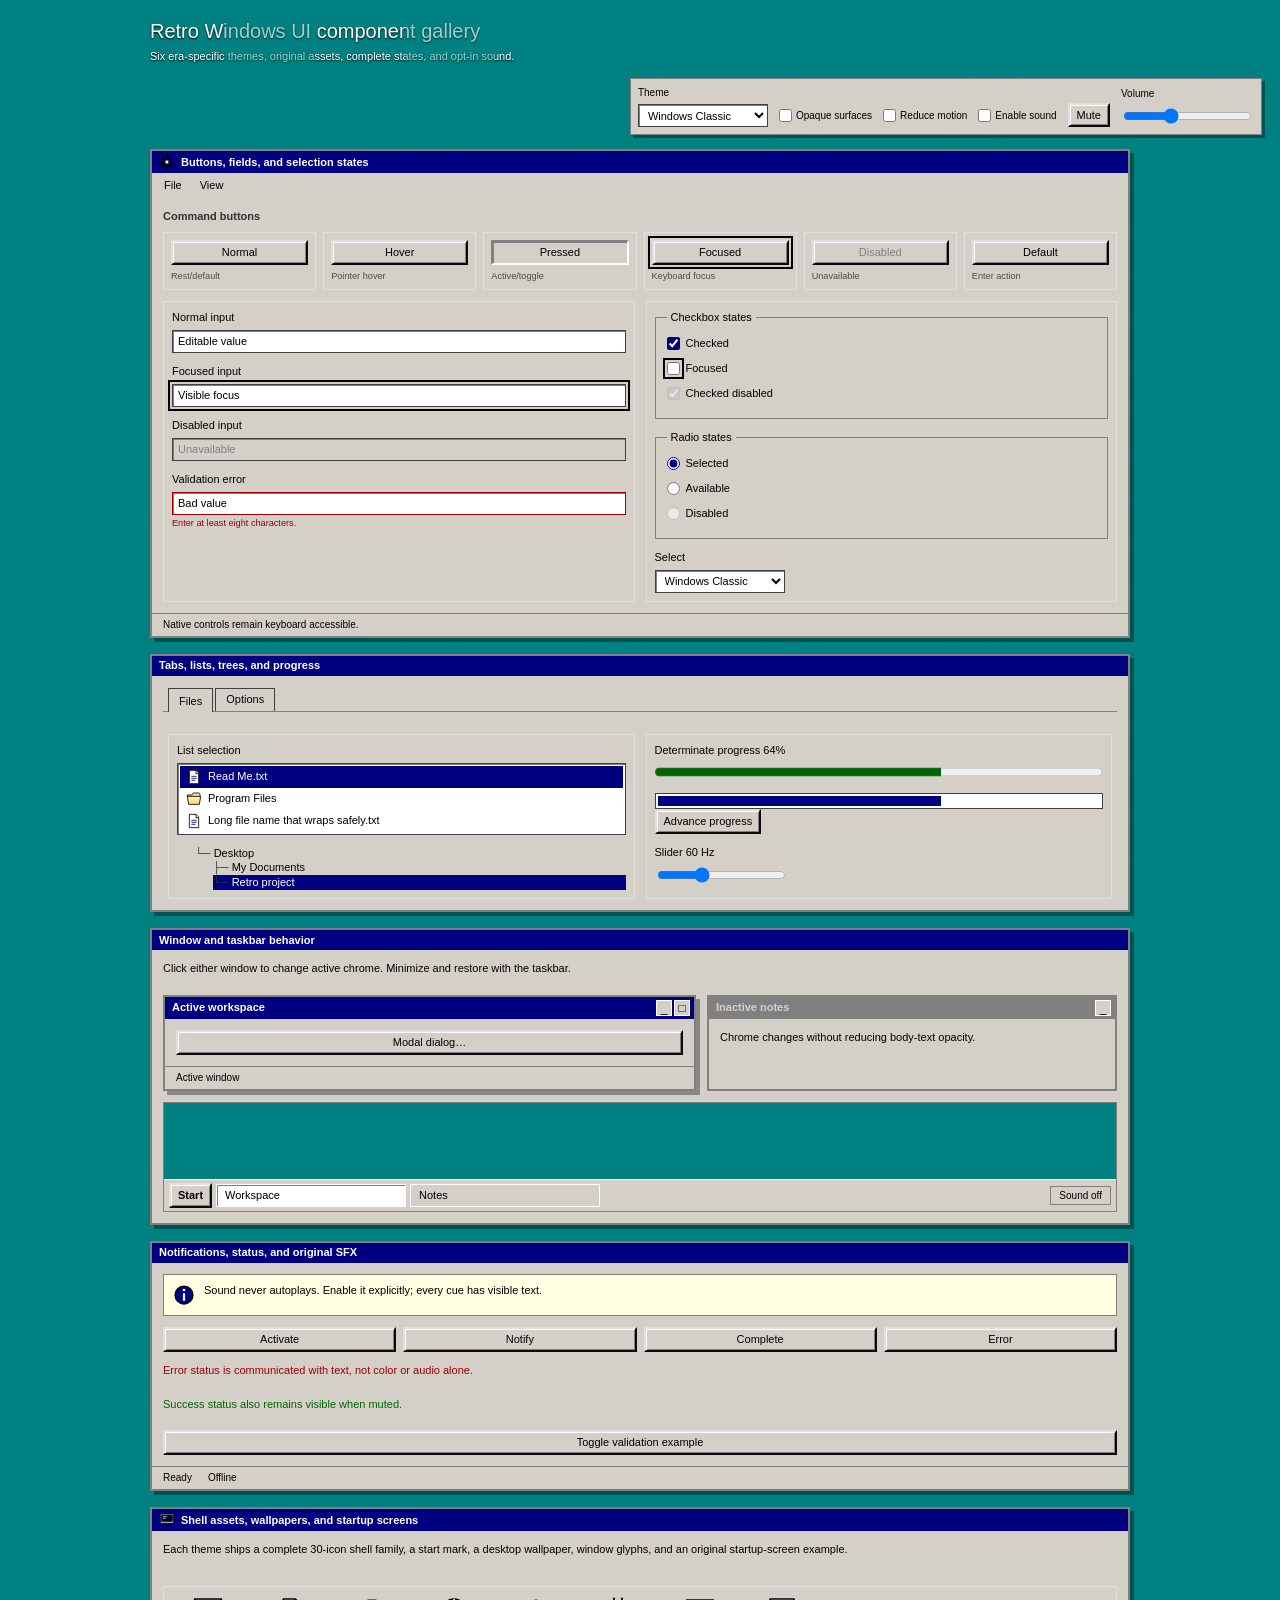
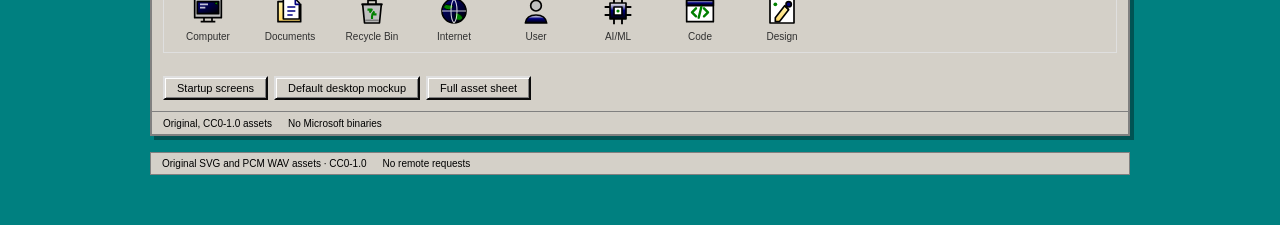
==== commit db146165: "feat: complete the retro Windows shell asset kit Add 30 icons per theme, wallpapers, brand marks, st" ====
--- a/skills/retro-windows-ui/assets/gallery/index.html
+++ b/skills/retro-windows-ui/assets/gallery/index.html
@@ -171,6 +171,29 @@
       <footer class="statusbar"><span id="status-message" role="status" aria-live="polite">Ready</span><span>Offline</span></footer>
     </section>
 
+    <section class="window gallery-section" aria-labelledby="assets-title" data-component="shell-assets">
+      <header class="titlebar"><img class="icon" data-icon="computer" src="../icons/classic/computer.svg" alt=""><h2 class="window-title" id="assets-title">Shell assets, wallpapers, and startup screens</h2></header>
+      <div class="window-body">
+        <p>Each theme ships a complete 30-icon shell family, a start mark, a desktop wallpaper, window glyphs, and an original startup-screen example.</p>
+        <div class="icon-strip" aria-label="Sample shell icons">
+          <figure><img data-icon="computer" src="../icons/classic/computer.svg" alt="" width="32" height="32"><figcaption>Computer</figcaption></figure>
+          <figure><img data-icon="documents" src="../icons/classic/documents.svg" alt="" width="32" height="32"><figcaption>Documents</figcaption></figure>
+          <figure><img data-icon="recycle-bin" src="../icons/classic/recycle-bin.svg" alt="" width="32" height="32"><figcaption>Recycle Bin</figcaption></figure>
+          <figure><img data-icon="internet" src="../icons/classic/internet.svg" alt="" width="32" height="32"><figcaption>Internet</figcaption></figure>
+          <figure><img data-icon="user" src="../icons/classic/user.svg" alt="" width="32" height="32"><figcaption>User</figcaption></figure>
+          <figure><img data-icon="ai" src="../icons/classic/ai.svg" alt="" width="32" height="32"><figcaption>AI/ML</figcaption></figure>
+          <figure><img data-icon="code" src="../icons/classic/code.svg" alt="" width="32" height="32"><figcaption>Code</figcaption></figure>
+          <figure><img data-icon="design" src="../icons/classic/design.svg" alt="" width="32" height="32"><figcaption>Design</figcaption></figure>
+        </div>
+        <div class="asset-links">
+          <a class="button" href="../boot/index.html">Startup screens</a>
+          <a class="button" href="../desktop/index.html">Default desktop mockup</a>
+          <a class="button" href="../contact-sheet.html">Full asset sheet</a>
+        </div>
+      </div>
+      <footer class="statusbar"><span>Original, CC0-1.0 assets</span><span>No Microsoft binaries</span></footer>
+    </section>
+
     <footer class="gallery-footer"><div class="statusbar"><span>Original SVG and PCM WAV assets · CC0-1.0</span><span>No remote requests</span></div></footer>
   </main>
 
--- a/skills/retro-windows-ui/assets/tokens/themes.css
+++ b/skills/retro-windows-ui/assets/tokens/themes.css
@@ -102,6 +102,7 @@
   --rw-motion-slow: 0ms;
   --rw-motion-easing: linear;
   --rw-texture: url("../textures/classic.svg");
+  --rw-wallpaper: url("../wallpapers/classic.svg");
   --rw-backdrop-filter: none;
   --rw-control-style: bevel;
 }
@@ -207,6 +208,7 @@
   --rw-motion-slow: 220ms;
   --rw-motion-easing: ease-out;
   --rw-texture: url("../textures/xp-luna-blue.svg");
+  --rw-wallpaper: url("../wallpapers/xp-luna-blue.svg");
   --rw-backdrop-filter: none;
   --rw-control-style: rounded;
 }
@@ -312,6 +314,7 @@
   --rw-motion-slow: 220ms;
   --rw-motion-easing: ease-out;
   --rw-texture: url("../textures/xp-luna-olive.svg");
+  --rw-wallpaper: url("../wallpapers/xp-luna-olive.svg");
   --rw-backdrop-filter: none;
   --rw-control-style: rounded;
 }
@@ -417,6 +420,7 @@
   --rw-motion-slow: 220ms;
   --rw-motion-easing: ease-out;
   --rw-texture: url("../textures/xp-luna-silver.svg");
+  --rw-wallpaper: url("../wallpapers/xp-luna-silver.svg");
   --rw-backdrop-filter: none;
   --rw-control-style: rounded;
 }
@@ -522,6 +526,7 @@
   --rw-motion-slow: 280ms;
   --rw-motion-easing: cubic-bezier(.2,.7,.2,1);
   --rw-texture: url("../textures/windows-7-aero.svg");
+  --rw-wallpaper: url("../wallpapers/windows-7-aero.svg");
   --rw-backdrop-filter: blur(12px) saturate(125%);
   --rw-control-style: glass;
 }
@@ -627,6 +632,7 @@
   --rw-motion-slow: 280ms;
   --rw-motion-easing: cubic-bezier(.2,.7,.2,1);
   --rw-texture: url("../textures/windows-7-basic.svg");
+  --rw-wallpaper: url("../wallpapers/windows-7-basic.svg");
   --rw-backdrop-filter: none;
   --rw-control-style: rounded;
 }
--- a/skills/retro-windows-ui/assets/gallery/gallery.css
+++ b/skills/retro-windows-ui/assets/gallery/gallery.css
@@ -23,6 +23,12 @@
 .gallery-taskbar-demo .start-menu { position: absolute; }
 .audio-matrix { display: grid; grid-template-columns: repeat(auto-fit, minmax(160px, 1fr)); gap: 7px; }
 .audio-matrix .button { width: 100%; }
+.icon-strip { display: flex; flex-wrap: wrap; gap: 10px; margin: 10px 0 12px; padding: 8px; background: var(--rw-surface-window-solid); border: 1px solid var(--rw-border-highlight); }
+.icon-strip figure { width: 72px; margin: 0; text-align: center; }
+.icon-strip img { display: block; margin: 0 auto 3px; }
+.icon-strip figcaption { color: var(--rw-text-secondary); font-size: 10px; }
+.asset-links { display: flex; flex-wrap: wrap; gap: 6px; }
+.asset-links .button { display: inline-flex; align-items: center; justify-content: center; text-decoration: none; }
 .gallery-footer { width: min(980px, calc(100vw - 36px)); margin: 0 auto; }
 .gallery-footer .statusbar { border: 1px solid var(--rw-border-dark); }
 @media (max-width: 650px) {
